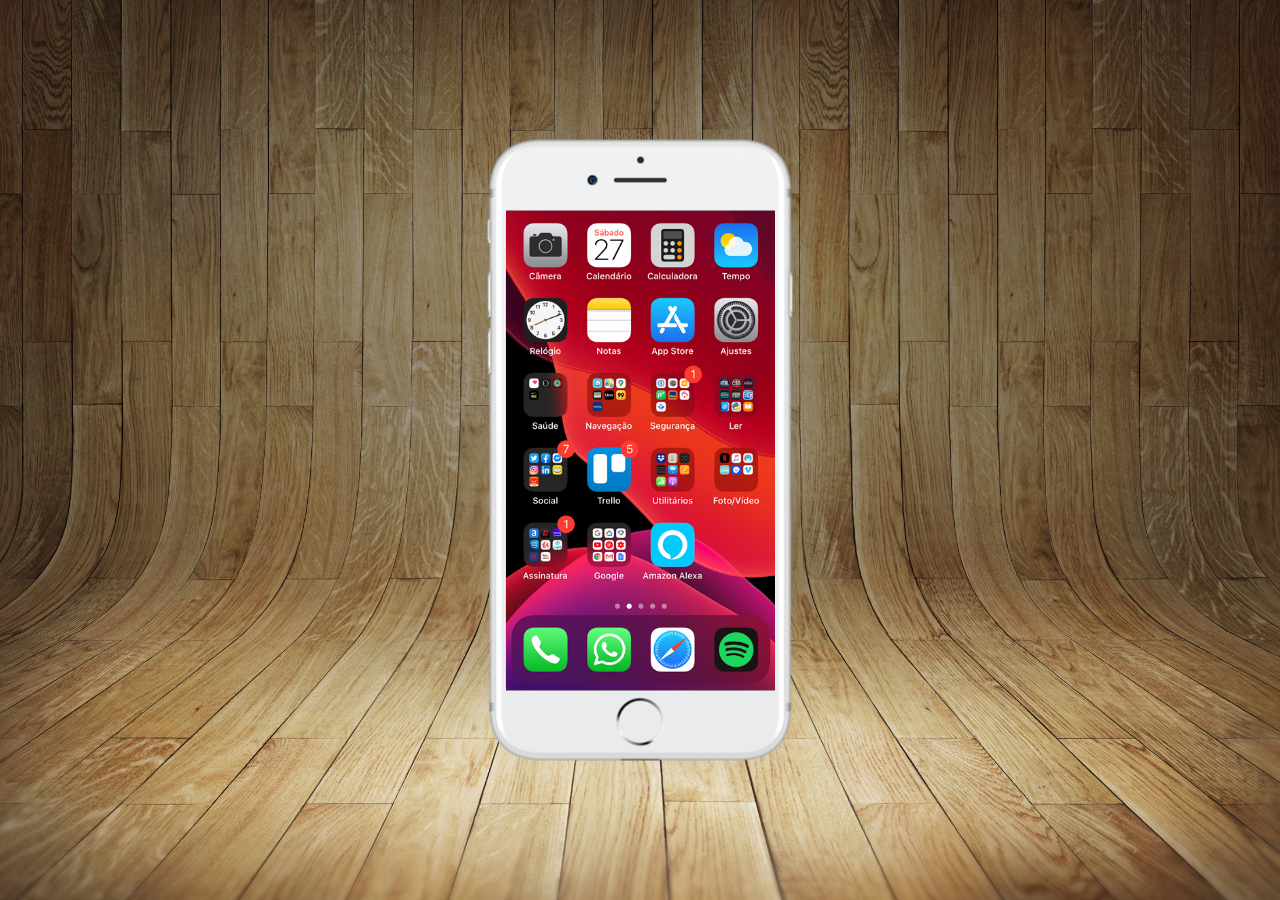
==== index.html @ ca3178be "fznd o site" ====
<!DOCTYPE html>
<html lang="pt-br">
<head>
    <meta charset="UTF-8">
    <meta name="viewport" content="width=device-width, initial-scale=1.0">
    <title>Pojeto Social</title>
    <link rel="stylesheet" href="assets/style.css">
    <link rel="shortcut icon" href="assets/pacote-d013/favicon.ico" type="image/x-icon">
</head>
<body>
    <main>
        <section id="telefone">
            <iframe src="home.html" name="iframe" id="iframe" frameborder="0"></iframe>
        </section>
        <section id="redes-sociais">
            
        </section>
    </main>
</body>
</html>
---- assets/style.css ----
@charset "UTF-8";
*{
    margin: 0px;
    padding: 0px;
    font-family: Arial, Helvetica, sans-serif;
}

html , body {
    height: 100vh;
    background-color: black;
    background-image: url(pacote-d013/imagens/fundo-madeira.jpg);
    background-repeat: no-repeat;
    background-attachment: fixed;
    background-size: cover;
    background-position: center center;
}
main {
    height: 100vh;
    position: relative;
}
#telefone {
    background-image: url(pacote-d013/imagens/frame-iphone.png);
    height: 627px;
    width: 311px;
    position: absolute;
    top: 50%;
    left: 50%;
    transform: translate(-50%, -50%);
}
#iframe {
    position: relative;
    top: 50%;
    left: 50%;
    transform: translate(-50% , -50%);
    height: 480px;
    width: 269px;
}
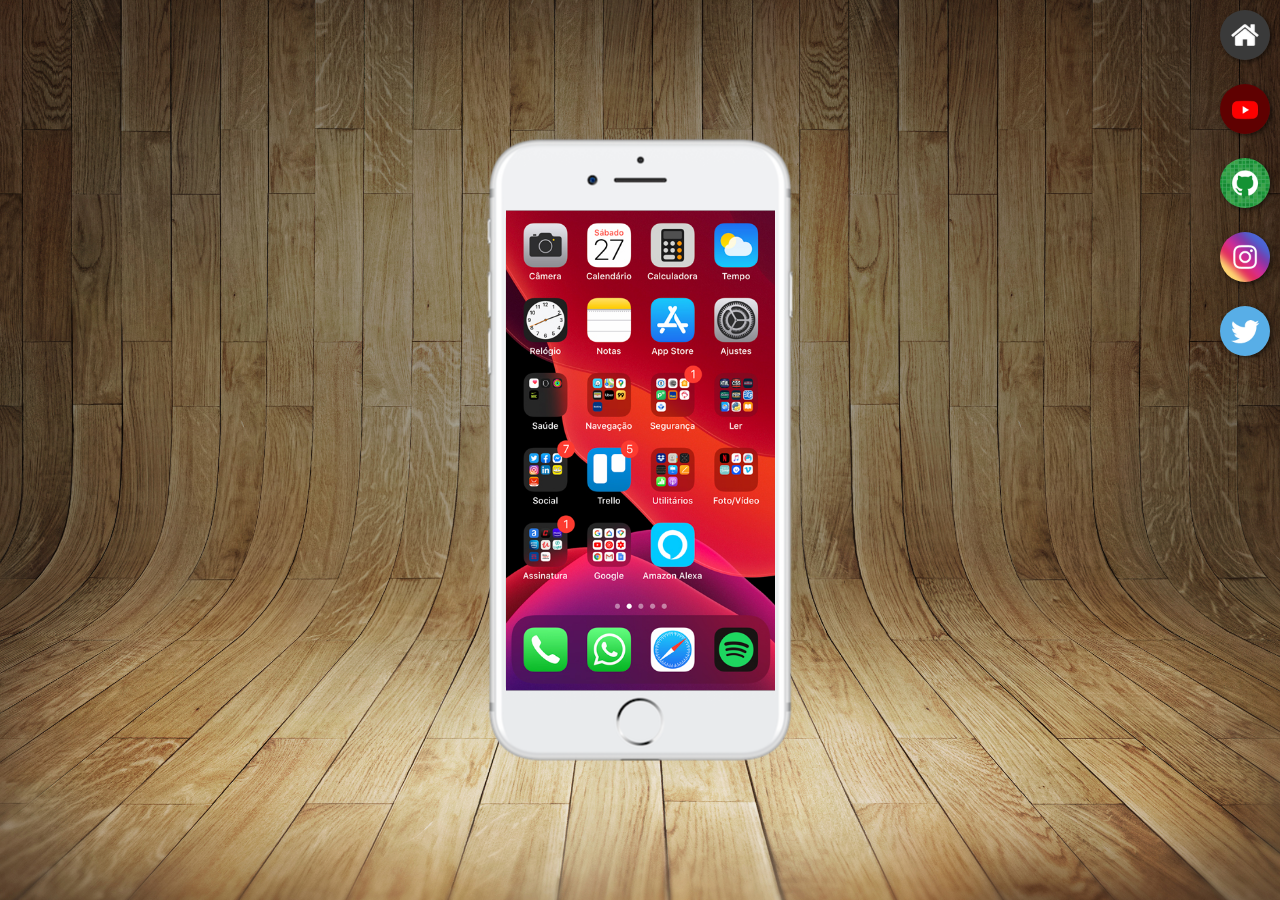
==== commit a36b3520: "adicionei os botoes" ====
--- a/index.html
+++ b/index.html
@@ -10,9 +10,16 @@
 <body>
     <main>
         <section id="telefone">
-            <iframe src="home.html" name="iframe" id="iframe" frameborder="0"></iframe>
+            <iframe src="home.html" name="iframe" id="iframe" frameborder="0">
+                Seu navegador não é compatível
+            </iframe>
         </section>
         <section id="redes-sociais">
+            <a href="#" target="iframe"><img src="assets/pacote-d013/imagens/logo-home.jpg" alt="logo home"></a><br>
+            <a href="#" target="iframe"><img src="assets/pacote-d013/imagens/logo-youtube.jpg" alt="logo youtube"></a><br>
+            <a href="#" target="iframe"><img src="assets/pacote-d013/imagens/logo-github.jpg" alt="logo github"></a><br>
+            <a href="#" target="iframe"><img src="assets/pacote-d013/imagens/logo-instagram.jpg" alt="logo instagram"></a><br>
+            <a href="#" target="iframe"><img src="assets/pacote-d013/imagens/logo-twitter.jpg" alt="logo twitter"></a><br>
             
         </section>
     </main>
--- a/assets/style.css
+++ b/assets/style.css
@@ -18,7 +18,7 @@
     height: 100vh;
     position: relative;
 }
-#telefone {
+section#telefone {
     background-image: url(pacote-d013/imagens/frame-iphone.png);
     height: 627px;
     width: 311px;
@@ -27,11 +27,28 @@
     left: 50%;
     transform: translate(-50%, -50%);
 }
-#iframe {
+iframe#iframe {
     position: relative;
     top: 50%;
     left: 50%;
     transform: translate(-50% , -50%);
     height: 480px;
     width: 269px;
+}
+
+section#redes-sociais {
+    text-align: right;
+}
+section#redes-sociais img {
+    width: 50px;
+    border-radius: 50%;
+    margin: 10px;
+    box-shadow: 2px 2px 5px rgba(0, 0, 0, 0.548);
+    box-sizing: border-box;
+}
+section#redes-sociais img:hover{
+    transform: translate(-2px, -1px);
+    transition: transform .5s, border .2s;
+    border: 1px solid white;
+    box-shadow: 5px 5px 10px rgba(0, 0, 0, 0.589);
 }